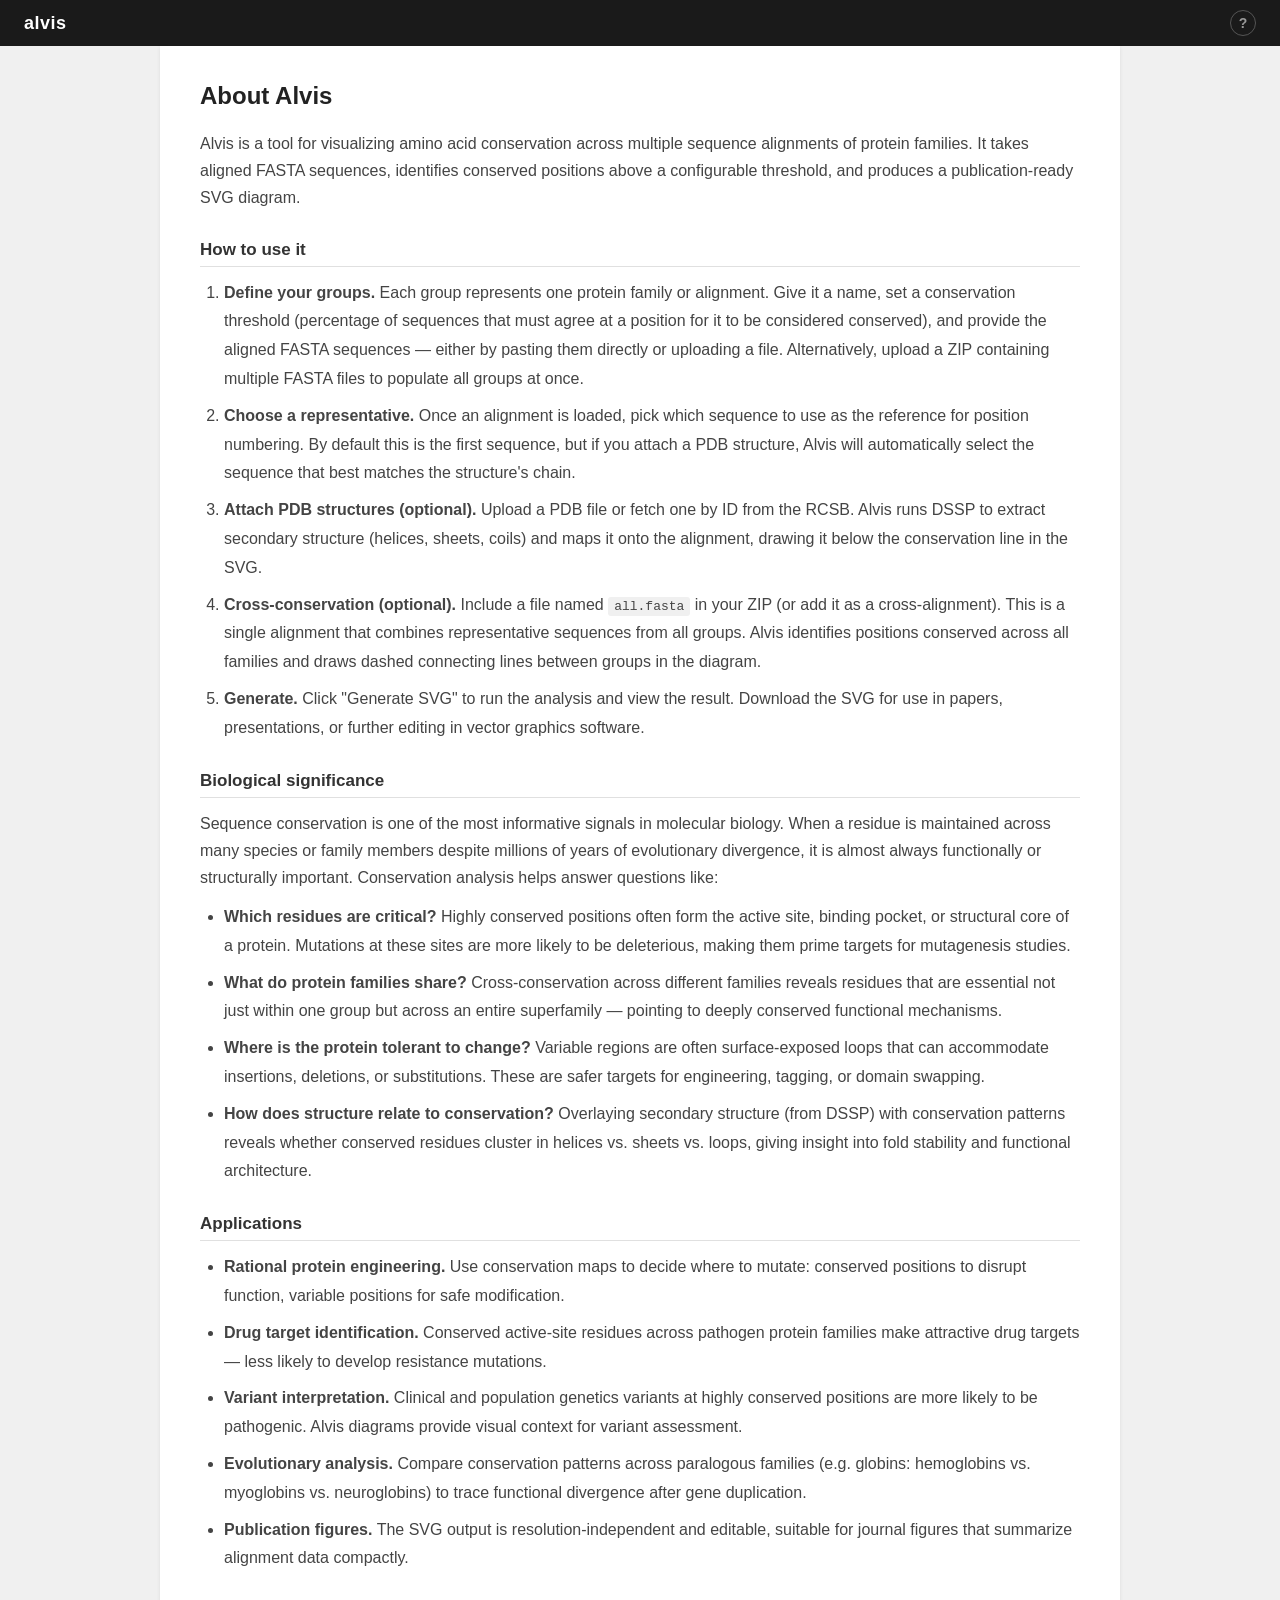
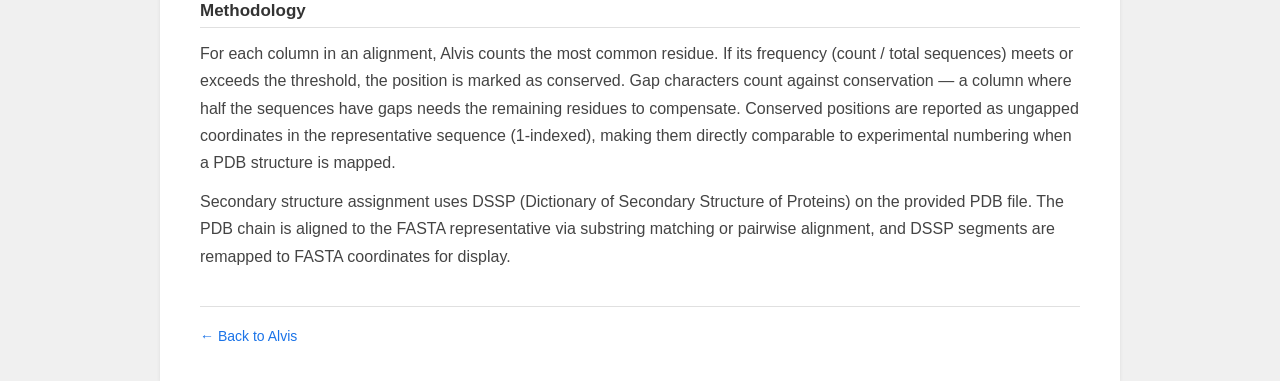
==== templates/about.html @ 82a7ae52 "ux changes" ====
<!DOCTYPE html>
<html lang="en">
<head>
    <meta charset="UTF-8">
    <meta name="viewport" content="width=device-width, initial-scale=1.0">
    <title>alvis &mdash; about</title>
    <link rel="stylesheet" href="/static/style.css">
</head>
<body>
    <nav class="topbar">
        <a href="/" class="topbar-title">alvis</a>
        <a href="/about" class="topbar-help">?</a>
    </nav>

    <div class="container about-page">

        <h1>About Alvis</h1>

        <p>
            Alvis is a tool for visualizing amino acid conservation across
            multiple sequence alignments of protein families. It takes aligned
            FASTA sequences, identifies conserved positions above a configurable
            threshold, and produces a publication-ready SVG diagram.
        </p>

        <h2>How to use it</h2>

        <ol>
            <li>
                <strong>Define your groups.</strong>
                Each group represents one protein family or alignment. Give it a
                name, set a conservation threshold (percentage of sequences that
                must agree at a position for it to be considered conserved), and
                provide the aligned FASTA sequences &mdash; either by pasting
                them directly or uploading a file. Alternatively, upload a ZIP
                containing multiple FASTA files to populate all groups at once.
            </li>
            <li>
                <strong>Choose a representative.</strong>
                Once an alignment is loaded, pick which sequence to use as the
                reference for position numbering. By default this is the first
                sequence, but if you attach a PDB structure, Alvis will
                automatically select the sequence that best matches the
                structure's chain.
            </li>
            <li>
                <strong>Attach PDB structures (optional).</strong>
                Upload a PDB file or fetch one by ID from the RCSB. Alvis runs
                DSSP to extract secondary structure (helices, sheets, coils) and
                maps it onto the alignment, drawing it below the conservation
                line in the SVG.
            </li>
            <li>
                <strong>Cross-conservation (optional).</strong>
                Include a file named <code>all.fasta</code> in your ZIP (or add
                it as a cross-alignment). This is a single alignment that
                combines representative sequences from all groups. Alvis
                identifies positions conserved across all families and draws
                dashed connecting lines between groups in the diagram.
            </li>
            <li>
                <strong>Generate.</strong>
                Click "Generate SVG" to run the analysis and view the result.
                Download the SVG for use in papers, presentations, or further
                editing in vector graphics software.
            </li>
        </ol>

        <h2>Biological significance</h2>

        <p>
            Sequence conservation is one of the most informative signals in
            molecular biology. When a residue is maintained across many species
            or family members despite millions of years of evolutionary
            divergence, it is almost always functionally or structurally
            important. Conservation analysis helps answer questions like:
        </p>

        <ul>
            <li>
                <strong>Which residues are critical?</strong>
                Highly conserved positions often form the active site, binding
                pocket, or structural core of a protein. Mutations at these
                sites are more likely to be deleterious, making them prime
                targets for mutagenesis studies.
            </li>
            <li>
                <strong>What do protein families share?</strong>
                Cross-conservation across different families reveals residues
                that are essential not just within one group but across an
                entire superfamily &mdash; pointing to deeply conserved
                functional mechanisms.
            </li>
            <li>
                <strong>Where is the protein tolerant to change?</strong>
                Variable regions are often surface-exposed loops that can
                accommodate insertions, deletions, or substitutions. These are
                safer targets for engineering, tagging, or domain swapping.
            </li>
            <li>
                <strong>How does structure relate to conservation?</strong>
                Overlaying secondary structure (from DSSP) with conservation
                patterns reveals whether conserved residues cluster in helices
                vs. sheets vs. loops, giving insight into fold stability and
                functional architecture.
            </li>
        </ul>

        <h2>Applications</h2>

        <ul>
            <li>
                <strong>Rational protein engineering.</strong>
                Use conservation maps to decide where to mutate: conserved
                positions to disrupt function, variable positions for safe
                modification.
            </li>
            <li>
                <strong>Drug target identification.</strong>
                Conserved active-site residues across pathogen protein families
                make attractive drug targets &mdash; less likely to develop
                resistance mutations.
            </li>
            <li>
                <strong>Variant interpretation.</strong>
                Clinical and population genetics variants at highly conserved
                positions are more likely to be pathogenic. Alvis diagrams
                provide visual context for variant assessment.
            </li>
            <li>
                <strong>Evolutionary analysis.</strong>
                Compare conservation patterns across paralogous families (e.g.
                globins: hemoglobins vs. myoglobins vs. neuroglobins) to trace
                functional divergence after gene duplication.
            </li>
            <li>
                <strong>Publication figures.</strong>
                The SVG output is resolution-independent and editable, suitable
                for journal figures that summarize alignment data compactly.
            </li>
        </ul>

        <h2>Methodology</h2>

        <p>
            For each column in an alignment, Alvis counts the most common
            residue. If its frequency (count / total sequences) meets or exceeds
            the threshold, the position is marked as conserved. Gap characters
            count against conservation &mdash; a column where half the sequences
            have gaps needs the remaining residues to compensate. Conserved
            positions are reported as ungapped coordinates in the representative
            sequence (1-indexed), making them directly comparable to
            experimental numbering when a PDB structure is mapped.
        </p>
        <p>
            Secondary structure assignment uses DSSP (Dictionary of Secondary
            Structure of Proteins) on the provided PDB file. The PDB chain is
            aligned to the FASTA representative via substring matching or
            pairwise alignment, and DSSP segments are remapped to FASTA
            coordinates for display.
        </p>

        <div class="about-back">
            <a href="/">&larr; Back to Alvis</a>
        </div>
    </div>
</body>
</html>
---- static/style.css ----
* {
    margin: 0;
    padding: 0;
    box-sizing: border-box;
}

body {
    font-family: -apple-system, BlinkMacSystemFont, 'Segoe UI', Arial, sans-serif;
    background: #f0f0f0;
    min-height: 100vh;
    display: flex;
    flex-direction: column;
}

/* Top bar */
.topbar {
    background: #1a1a1a;
    padding: 10px 24px;
    display: flex;
    align-items: center;
    justify-content: space-between;
}

.topbar-title {
    color: #fff;
    font-size: 18px;
    font-weight: 600;
    letter-spacing: 0.5px;
    text-decoration: none;
}

.topbar-title:hover {
    opacity: 0.8;
}

.topbar-help {
    color: #999;
    font-size: 14px;
    font-weight: 600;
    text-decoration: none;
    width: 26px;
    height: 26px;
    display: flex;
    align-items: center;
    justify-content: center;
    border: 1px solid #555;
    border-radius: 50%;
}

.topbar-help:hover {
    color: #fff;
    border-color: #fff;
}

.container {
    max-width: 960px;
    margin: 0 auto;
    background: white;
    border-radius: 0;
    padding: 36px 40px;
    box-shadow: 0 1px 4px rgba(0, 0, 0, 0.08);
    flex: 1;
    width: 100%;
}

/* Common */
h2 {
    color: #444;
    margin-bottom: 15px;
    font-size: 20px;
}

.section {
    margin-bottom: 24px;
}

/* Buttons */
button {
    background: #1a1a1a;
    color: white;
    border: none;
    padding: 10px 24px;
    border-radius: 5px;
    font-size: 15px;
    cursor: pointer;
    margin-right: 10px;
    transition: background 0.2s;
}

button:hover {
    background: #333;
}

button:active {
    transform: translateY(1px);
}

button:disabled {
    background: #999;
    cursor: not-allowed;
}

button:disabled:hover {
    background: #999;
}

button:disabled:active {
    transform: none;
}

.secondary-btn {
    background: #6c757d;
}

.secondary-btn:hover {
    background: #555;
}

/* Link-style actions */
.link-action {
    color: #1a73e8;
    text-decoration: none;
    font-size: 14px;
    cursor: pointer;
}

.link-action:hover {
    text-decoration: underline;
}

.link-action.small {
    font-size: 12px;
}

/* Inputs */
input[type="number"] {
    padding: 6px 8px;
    border: 1px solid #ddd;
    border-radius: 4px;
    width: 60px;
    text-align: center;
    font-size: 14px;
}

input[type="number"]:focus {
    outline: none;
    border-color: #333;
}

select {
    padding: 6px 10px;
    border: 1px solid #ddd;
    border-radius: 5px;
    font-size: 13px;
    background: white;
    cursor: pointer;
}

select:focus {
    outline: none;
    border-color: #333;
}

/* Groups header */
.groups-header {
    display: flex;
    align-items: center;
    justify-content: space-between;
    margin-bottom: 20px;
}

.groups-header-left {
    display: flex;
    align-items: center;
    gap: 8px;
}

.groups-heading {
    font-size: 16px;
    font-weight: 600;
    color: #333;
}

.groups-or {
    color: #999;
    font-size: 14px;
}

.add-group-btn {
    background: none;
    color: #1a73e8;
    border: 1px solid #1a73e8;
    padding: 6px 16px;
    font-size: 13px;
    border-radius: 4px;
    margin-right: 0;
}

.add-group-btn:hover {
    background: #e8f0fe;
    color: #1a73e8;
}

/* Upload status */
#upload-status {
    margin-bottom: 16px;
    padding: 8px 10px;
    border-radius: 4px;
    font-size: 14px;
    font-weight: 500;
}

#upload-status:empty {
    display: none;
}

/* Status badges */
.status-info {
    background: #e8f0fe;
    color: #1a5276;
}

.status-success {
    background: #e8f5e9;
    color: #2e7d32;
}

.status-error {
    background: #fce4e4;
    color: #c0392b;
}

/* ---- Group cards ---- */
.group-card {
    border: 1px solid #e0e0e0;
    border-radius: 6px;
    margin-bottom: 12px;
    background: #fafafa;
    overflow: hidden;
}

.group-card.has-data {
    border-color: #c8e6c9;
}

.card-header {
    display: flex;
    align-items: center;
    gap: 12px;
    padding: 10px 16px;
    background: #f4f4f4;
    border-bottom: 1px solid #e0e0e0;
}

.has-data .card-header {
    background: #f1f8f2;
    border-bottom-color: #c8e6c9;
}

.card-name-input {
    font-weight: 600;
    font-size: 14px;
    color: #222;
    border: 1px solid transparent;
    background: transparent;
    padding: 4px 8px;
    border-radius: 4px;
    min-width: 100px;
    max-width: 200px;
}

.card-name-input:hover {
    border-color: #ddd;
}

.card-name-input:focus {
    outline: none;
    border-color: #999;
    background: white;
}

.card-name-display {
    font-weight: 600;
    font-size: 14px;
    color: #222;
    padding: 4px 8px;
}

.card-meta {
    color: #888;
    font-size: 12px;
    flex: 1;
}

.card-header-right {
    display: flex;
    align-items: center;
    gap: 8px;
    flex-shrink: 0;
}

.threshold-inline {
    display: flex;
    align-items: center;
    gap: 4px;
}

.threshold-inline label {
    font-size: 12px;
    color: #888;
    font-weight: 500;
}

.threshold-inline .unit {
    color: #888;
    font-size: 13px;
}

.card-badge {
    font-size: 11px;
    font-weight: 500;
    color: #1a5276;
    background: #e8f0fe;
    padding: 2px 8px;
    border-radius: 3px;
    flex: 1;
}

.card-remove {
    background: none;
    color: #999;
    font-size: 20px;
    padding: 0 6px;
    margin: 0;
    line-height: 1;
    border-radius: 3px;
}

.card-remove:hover {
    background: #eee;
    color: #d44;
}

.card-body {
    padding: 12px 16px;
}

.card-row {
    display: flex;
    align-items: center;
    gap: 12px;
    margin-bottom: 10px;
}

.card-row:last-child {
    margin-bottom: 0;
}

.card-row > label {
    font-size: 13px;
    font-weight: 500;
    color: #555;
    width: 120px;
    flex-shrink: 0;
}

.card-row .unit {
    color: #666;
    font-size: 14px;
}

.card-row .rep-select {
    flex: 1;
    min-width: 0;
}

/* FASTA input area within card */
.card-fasta-input {
    display: flex;
    flex-direction: column;
    gap: 8px;
}

.fasta-input-label {
    font-size: 13px;
    font-weight: 500;
    color: #555;
}

.fasta-textarea {
    width: 100%;
    font-family: 'Menlo', 'Consolas', 'Courier New', monospace;
    font-size: 12px;
    padding: 10px;
    border: 1px solid #ddd;
    border-radius: 4px;
    resize: vertical;
    background: white;
}

.fasta-textarea:focus {
    outline: none;
    border-color: #999;
}

.fasta-input-actions {
    display: flex;
    align-items: center;
    gap: 10px;
}

.fasta-or {
    color: #999;
    font-size: 13px;
    font-style: italic;
    flex-shrink: 0;
}

.fasta-file-input {
    padding: 5px 8px;
    font-size: 13px;
    border: 1px solid #ddd;
    border-radius: 4px;
    cursor: pointer;
}
.load-fasta-btn {
    padding: 6px 16px;
    font-size: 13px;
}

/* Disabled PDB controls */
.pdb-controls.disabled {
    opacity: 0.4;
    pointer-events: none;
}

/* Card loading overlay */
.card-fasta-input {
    position: relative;
}

.card-loading-overlay {
    position: absolute;
    inset: 0;
    background: rgba(250, 250, 250, 0.85);
    display: flex;
    align-items: center;
    justify-content: center;
    gap: 8px;
    color: #888;
    font-size: 13px;
    border-radius: 4px;
}

/* PDB controls within a card */
.pdb-controls {
    display: flex;
    align-items: center;
    gap: 8px;
    flex-wrap: wrap;
    flex: 1;
}

.pdb-controls input[type="file"] {
    padding: 5px 8px;
    font-size: 13px;
    border: 1px solid #ddd;
    border-radius: 4px;
    cursor: pointer;
    max-width: 180px;
}

.pdb-or-divider {
    color: #999;
    font-size: 13px;
    font-style: italic;
    flex-shrink: 0;
}

.pdb-id-input {
    width: 70px;
    padding: 6px 8px;
    border: 1px solid #ddd;
    border-radius: 4px;
    font-size: 13px;
    text-transform: uppercase;
    font-family: monospace;
    text-align: center;
    flex-shrink: 0;
}

.pdb-id-input:focus {
    outline: none;
    border-color: #333;
}

.pdb-id-input::placeholder {
    text-transform: none;
    font-family: -apple-system, BlinkMacSystemFont, 'Segoe UI', Arial, sans-serif;
    font-style: italic;
    color: #aaa;
}

.pdb-fetch-btn {
    padding: 6px 12px;
    font-size: 13px;
    flex-shrink: 0;
}

.chain-select {
    flex-shrink: 0;
}

.pdb-item-status {
    font-size: 12px;
    font-weight: 500;
    padding: 2px 8px;
    border-radius: 3px;
    flex-shrink: 0;
}

/* Cross-alignment card */
.cross-card {
    border-color: #b8d4f0;
    background: #f5f9fe;
}

.cross-card .card-header {
    background: #eaf2fb;
    border-bottom-color: #b8d4f0;
}

/* Action section */
#action-section {
    margin: 20px 0;
    display: flex;
    gap: 10px;
}

/* Spinner */
.spinner {
    border: 3px solid #eee;
    border-top: 3px solid #1a1a1a;
    border-radius: 50%;
    width: 40px;
    height: 40px;
    animation: spin 0.8s linear infinite;
    margin: 20px auto;
}

.small-spinner {
    width: 18px;
    height: 18px;
    border-width: 2px;
    margin: 0;
}

@keyframes spin {
    0% { transform: rotate(0deg); }
    100% { transform: rotate(360deg); }
}

/* Result */
#svg-container {
    margin: 20px 0;
    padding: 20px;
    background: #fafafa;
    border-radius: 5px;
    overflow-x: auto;
    border: 1px solid #e0e0e0;
    min-width: 100%;
}

#svg-container svg {
    height: auto;
    display: block;
    margin: 0 auto;
}

.button-group {
    margin-top: 20px;
    display: flex;
    gap: 10px;
    justify-content: center;
}

/* Analysis details table */
#analysis-details {
    margin: 16px 0 0;
}

.analysis-table {
    width: 100%;
    border-collapse: collapse;
    margin-top: 8px;
    font-size: 13px;
}

.analysis-table th,
.analysis-table td {
    text-align: left;
    padding: 6px 10px;
    border-bottom: 1px solid #e8e8e8;
}

.analysis-table th {
    color: #666;
    font-weight: 500;
}

.analysis-table td {
    color: #444;
}

/* About page */
.about-page h1 {
    font-size: 24px;
    color: #222;
    margin-bottom: 20px;
}

.about-page h2 {
    font-size: 17px;
    color: #333;
    margin: 28px 0 12px;
    border-bottom: 1px solid #e0e0e0;
    padding-bottom: 6px;
}

.about-page p {
    color: #444;
    line-height: 1.7;
    margin-bottom: 12px;
}

.about-page ol,
.about-page ul {
    color: #444;
    line-height: 1.8;
    margin: 0 0 16px 24px;
}

.about-page li {
    margin-bottom: 8px;
}

.about-page code {
    background: #f0f0f0;
    padding: 2px 6px;
    border-radius: 3px;
    font-size: 13px;
}

.about-back {
    margin-top: 36px;
    padding-top: 20px;
    border-top: 1px solid #e0e0e0;
}

.about-back a {
    color: #1a73e8;
    text-decoration: none;
    font-size: 14px;
}

.about-back a:hover {
    text-decoration: underline;
}
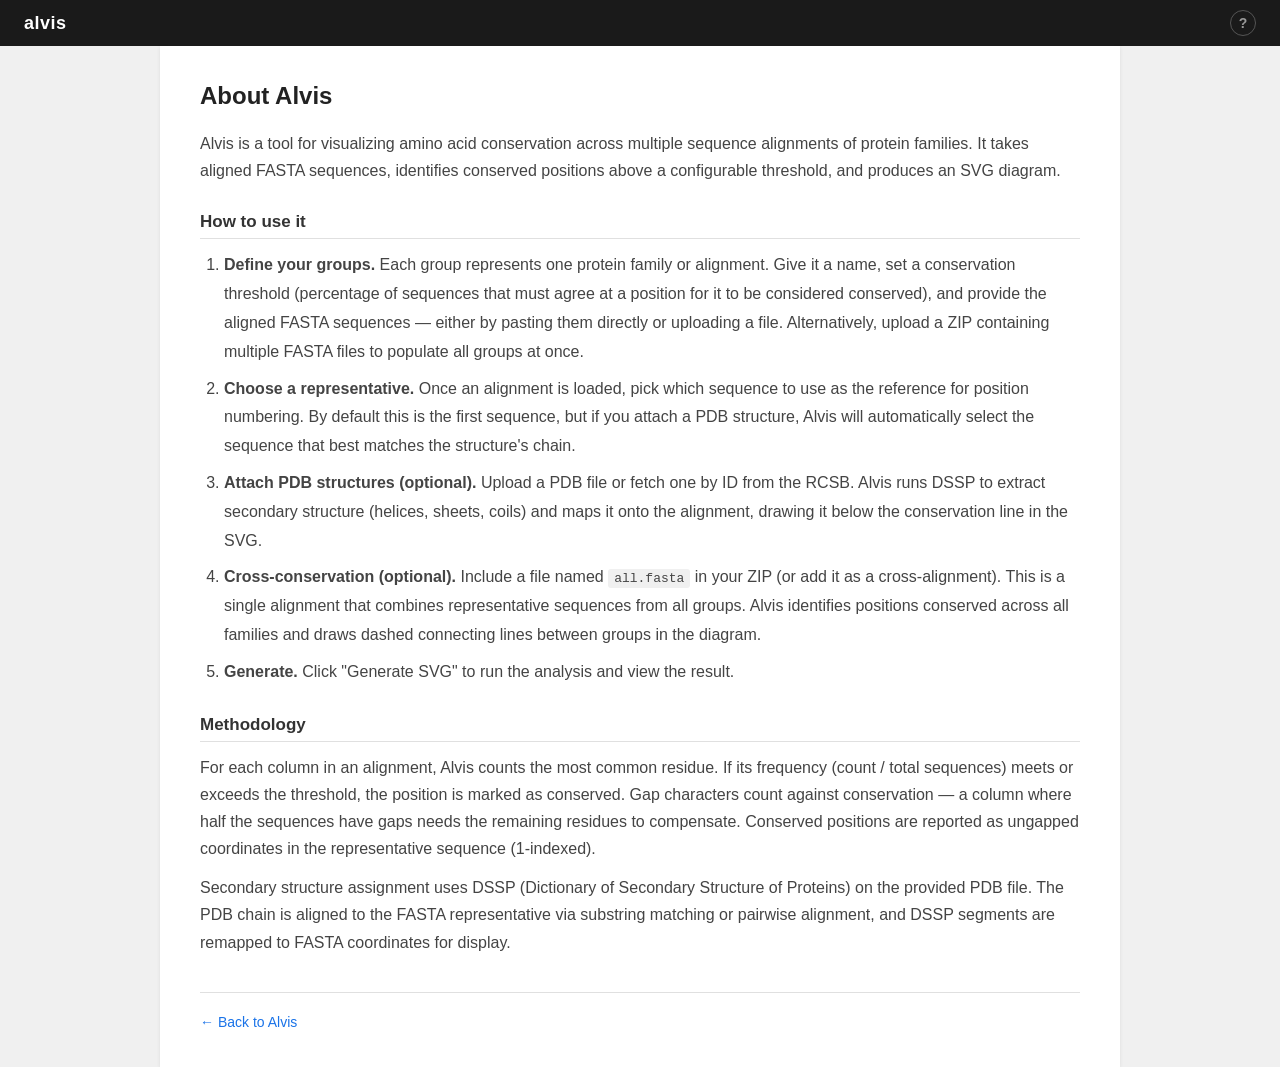
==== commit 1fff8ea6: "changes to about page" ====
--- a/templates/about.html
+++ b/templates/about.html
@@ -20,7 +20,7 @@
             Alvis is a tool for visualizing amino acid conservation across
             multiple sequence alignments of protein families. It takes aligned
             FASTA sequences, identifies conserved positions above a configurable
-            threshold, and produces a publication-ready SVG diagram.
+            threshold, and produces an SVG diagram.
         </p>
 
         <h2>How to use it</h2>
@@ -61,84 +61,8 @@
             <li>
                 <strong>Generate.</strong>
                 Click "Generate SVG" to run the analysis and view the result.
-                Download the SVG for use in papers, presentations, or further
-                editing in vector graphics software.
             </li>
         </ol>
-
-        <h2>Biological significance</h2>
-
-        <p>
-            Sequence conservation is one of the most informative signals in
-            molecular biology. When a residue is maintained across many species
-            or family members despite millions of years of evolutionary
-            divergence, it is almost always functionally or structurally
-            important. Conservation analysis helps answer questions like:
-        </p>
-
-        <ul>
-            <li>
-                <strong>Which residues are critical?</strong>
-                Highly conserved positions often form the active site, binding
-                pocket, or structural core of a protein. Mutations at these
-                sites are more likely to be deleterious, making them prime
-                targets for mutagenesis studies.
-            </li>
-            <li>
-                <strong>What do protein families share?</strong>
-                Cross-conservation across different families reveals residues
-                that are essential not just within one group but across an
-                entire superfamily &mdash; pointing to deeply conserved
-                functional mechanisms.
-            </li>
-            <li>
-                <strong>Where is the protein tolerant to change?</strong>
-                Variable regions are often surface-exposed loops that can
-                accommodate insertions, deletions, or substitutions. These are
-                safer targets for engineering, tagging, or domain swapping.
-            </li>
-            <li>
-                <strong>How does structure relate to conservation?</strong>
-                Overlaying secondary structure (from DSSP) with conservation
-                patterns reveals whether conserved residues cluster in helices
-                vs. sheets vs. loops, giving insight into fold stability and
-                functional architecture.
-            </li>
-        </ul>
-
-        <h2>Applications</h2>
-
-        <ul>
-            <li>
-                <strong>Rational protein engineering.</strong>
-                Use conservation maps to decide where to mutate: conserved
-                positions to disrupt function, variable positions for safe
-                modification.
-            </li>
-            <li>
-                <strong>Drug target identification.</strong>
-                Conserved active-site residues across pathogen protein families
-                make attractive drug targets &mdash; less likely to develop
-                resistance mutations.
-            </li>
-            <li>
-                <strong>Variant interpretation.</strong>
-                Clinical and population genetics variants at highly conserved
-                positions are more likely to be pathogenic. Alvis diagrams
-                provide visual context for variant assessment.
-            </li>
-            <li>
-                <strong>Evolutionary analysis.</strong>
-                Compare conservation patterns across paralogous families (e.g.
-                globins: hemoglobins vs. myoglobins vs. neuroglobins) to trace
-                functional divergence after gene duplication.
-            </li>
-            <li>
-                <strong>Publication figures.</strong>
-                The SVG output is resolution-independent and editable, suitable
-                for journal figures that summarize alignment data compactly.
-            </li>
-        </ul>
 
         <h2>Methodology</h2>
 
@@ -149,8 +73,7 @@
             count against conservation &mdash; a column where half the sequences
             have gaps needs the remaining residues to compensate. Conserved
             positions are reported as ungapped coordinates in the representative
-            sequence (1-indexed), making them directly comparable to
-            experimental numbering when a PDB structure is mapped.
+            sequence (1-indexed).
         </p>
         <p>
             Secondary structure assignment uses DSSP (Dictionary of Secondary
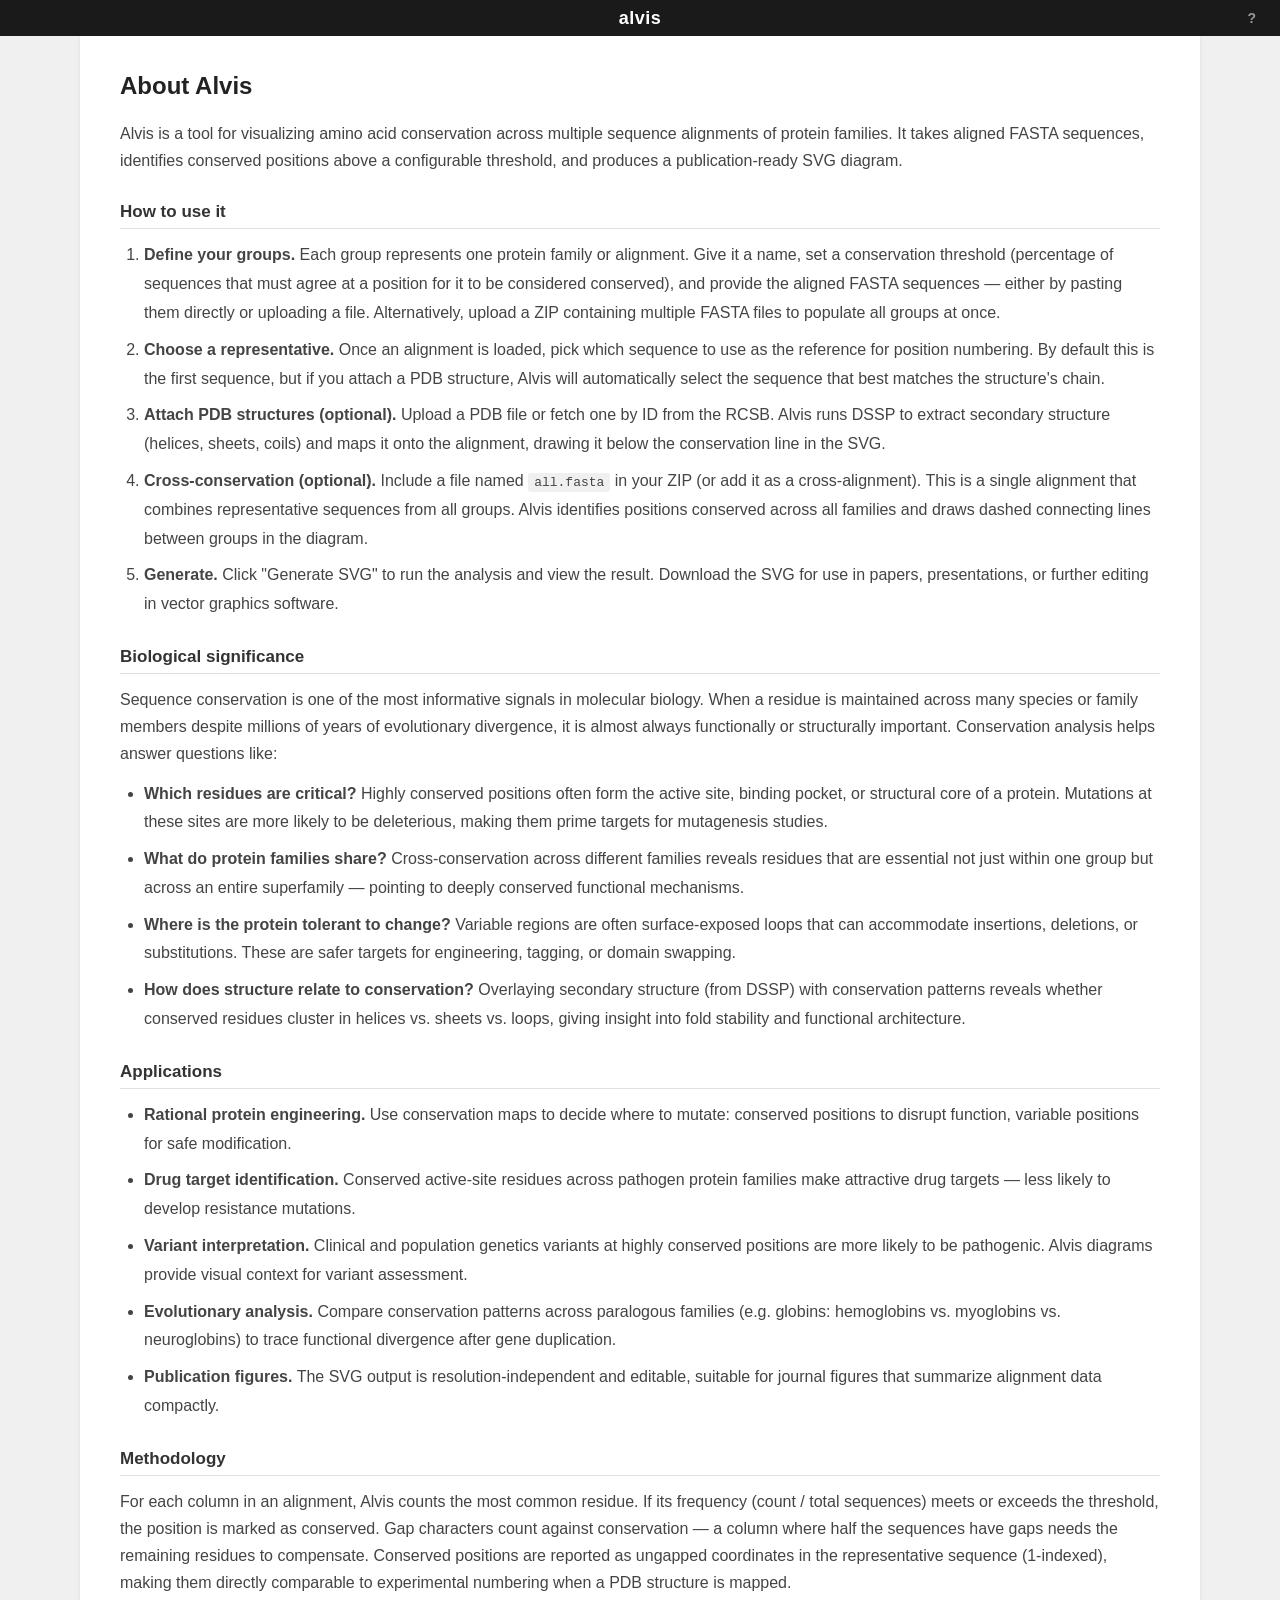
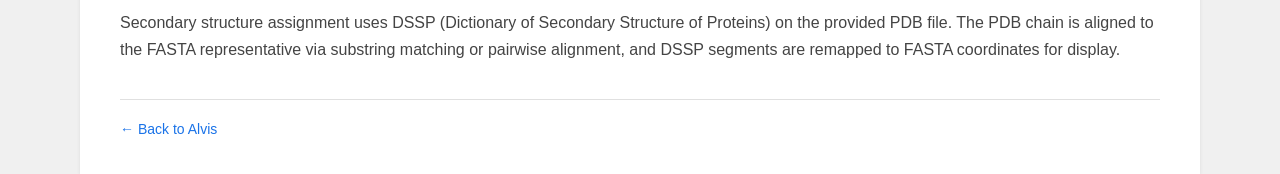
==== commit d38649a7: "updates" ====
--- a/templates/about.html
+++ b/templates/about.html
@@ -4,6 +4,7 @@
     <meta charset="UTF-8">
     <meta name="viewport" content="width=device-width, initial-scale=1.0">
     <title>alvis &mdash; about</title>
+    <link rel="icon" type="image/svg+xml" href="/static/favicon.svg">
     <link rel="stylesheet" href="/static/style.css">
 </head>
 <body>
@@ -20,7 +21,7 @@
             Alvis is a tool for visualizing amino acid conservation across
             multiple sequence alignments of protein families. It takes aligned
             FASTA sequences, identifies conserved positions above a configurable
-            threshold, and produces an SVG diagram.
+            threshold, and produces a publication-ready SVG diagram.
         </p>
 
         <h2>How to use it</h2>
@@ -61,8 +62,84 @@
             <li>
                 <strong>Generate.</strong>
                 Click "Generate SVG" to run the analysis and view the result.
+                Download the SVG for use in papers, presentations, or further
+                editing in vector graphics software.
             </li>
         </ol>
+
+        <h2>Biological significance</h2>
+
+        <p>
+            Sequence conservation is one of the most informative signals in
+            molecular biology. When a residue is maintained across many species
+            or family members despite millions of years of evolutionary
+            divergence, it is almost always functionally or structurally
+            important. Conservation analysis helps answer questions like:
+        </p>
+
+        <ul>
+            <li>
+                <strong>Which residues are critical?</strong>
+                Highly conserved positions often form the active site, binding
+                pocket, or structural core of a protein. Mutations at these
+                sites are more likely to be deleterious, making them prime
+                targets for mutagenesis studies.
+            </li>
+            <li>
+                <strong>What do protein families share?</strong>
+                Cross-conservation across different families reveals residues
+                that are essential not just within one group but across an
+                entire superfamily &mdash; pointing to deeply conserved
+                functional mechanisms.
+            </li>
+            <li>
+                <strong>Where is the protein tolerant to change?</strong>
+                Variable regions are often surface-exposed loops that can
+                accommodate insertions, deletions, or substitutions. These are
+                safer targets for engineering, tagging, or domain swapping.
+            </li>
+            <li>
+                <strong>How does structure relate to conservation?</strong>
+                Overlaying secondary structure (from DSSP) with conservation
+                patterns reveals whether conserved residues cluster in helices
+                vs. sheets vs. loops, giving insight into fold stability and
+                functional architecture.
+            </li>
+        </ul>
+
+        <h2>Applications</h2>
+
+        <ul>
+            <li>
+                <strong>Rational protein engineering.</strong>
+                Use conservation maps to decide where to mutate: conserved
+                positions to disrupt function, variable positions for safe
+                modification.
+            </li>
+            <li>
+                <strong>Drug target identification.</strong>
+                Conserved active-site residues across pathogen protein families
+                make attractive drug targets &mdash; less likely to develop
+                resistance mutations.
+            </li>
+            <li>
+                <strong>Variant interpretation.</strong>
+                Clinical and population genetics variants at highly conserved
+                positions are more likely to be pathogenic. Alvis diagrams
+                provide visual context for variant assessment.
+            </li>
+            <li>
+                <strong>Evolutionary analysis.</strong>
+                Compare conservation patterns across paralogous families (e.g.
+                globins: hemoglobins vs. myoglobins vs. neuroglobins) to trace
+                functional divergence after gene duplication.
+            </li>
+            <li>
+                <strong>Publication figures.</strong>
+                The SVG output is resolution-independent and editable, suitable
+                for journal figures that summarize alignment data compactly.
+            </li>
+        </ul>
 
         <h2>Methodology</h2>
 
@@ -73,7 +150,8 @@
             count against conservation &mdash; a column where half the sequences
             have gaps needs the remaining residues to compensate. Conserved
             positions are reported as ungapped coordinates in the representative
-            sequence (1-indexed).
+            sequence (1-indexed), making them directly comparable to
+            experimental numbering when a PDB structure is mapped.
         </p>
         <p>
             Secondary structure assignment uses DSSP (Dictionary of Secondary
--- a/static/style.css
+++ b/static/style.css
@@ -18,7 +18,13 @@
     padding: 10px 24px;
     display: flex;
     align-items: center;
-    justify-content: space-between;
+    position: relative;
+}
+
+.topbar-title {
+    position: absolute;
+    left: 50%;
+    transform: translateX(-50%);
 }
 
 .topbar-title {
@@ -38,22 +44,18 @@
     font-size: 14px;
     font-weight: 600;
     text-decoration: none;
-    width: 26px;
-    height: 26px;
     display: flex;
     align-items: center;
     justify-content: center;
-    border: 1px solid #555;
-    border-radius: 50%;
+    margin-left: auto;
 }
 
 .topbar-help:hover {
     color: #fff;
-    border-color: #fff;
 }
 
 .container {
-    max-width: 960px;
+    max-width: 1120px;
     margin: 0 auto;
     background: white;
     border-radius: 0;
@@ -201,6 +203,13 @@
     color: #1a73e8;
 }
 
+/* Add group row (below cards) */
+.add-group-row {
+    display: flex;
+    justify-content: flex-end;
+    margin-bottom: 8px;
+}
+
 /* Upload status */
 #upload-status {
     margin-bottom: 16px;
@@ -223,6 +232,11 @@
 .status-success {
     background: #e8f5e9;
     color: #2e7d32;
+}
+
+.status-warning {
+    background: #fff3e0;
+    color: #e65100;
 }
 
 .status-error {
@@ -343,12 +357,26 @@
 
 .card-body {
     padding: 12px 16px;
+    display: flex;
+    gap: 16px;
+}
+
+.card-col {
+    flex: 1;
+    min-width: 0;
+}
+
+.card-col-right {
+    display: flex;
+    flex-direction: column;
+    justify-content: center;
 }
 
 .card-row {
     display: flex;
-    align-items: center;
-    gap: 12px;
+    align-items: flex-start;
+    flex-direction: column;
+    gap: 6px;
     margin-bottom: 10px;
 }
 
@@ -360,8 +388,6 @@
     font-size: 13px;
     font-weight: 500;
     color: #555;
-    width: 120px;
-    flex-shrink: 0;
 }
 
 .card-row .unit {
@@ -370,7 +396,7 @@
 }
 
 .card-row .rep-select {
-    flex: 1;
+    width: 100%;
     min-width: 0;
 }
 
@@ -379,6 +405,7 @@
     display: flex;
     flex-direction: column;
     gap: 8px;
+    height: 100%;
 }
 
 .fasta-input-label {
@@ -389,6 +416,7 @@
 
 .fasta-textarea {
     width: 100%;
+    flex: 1;
     font-family: 'Menlo', 'Consolas', 'Courier New', monospace;
     font-size: 12px;
     padding: 10px;
@@ -458,7 +486,6 @@
     align-items: center;
     gap: 8px;
     flex-wrap: wrap;
-    flex: 1;
 }
 
 .pdb-controls input[type="file"] {
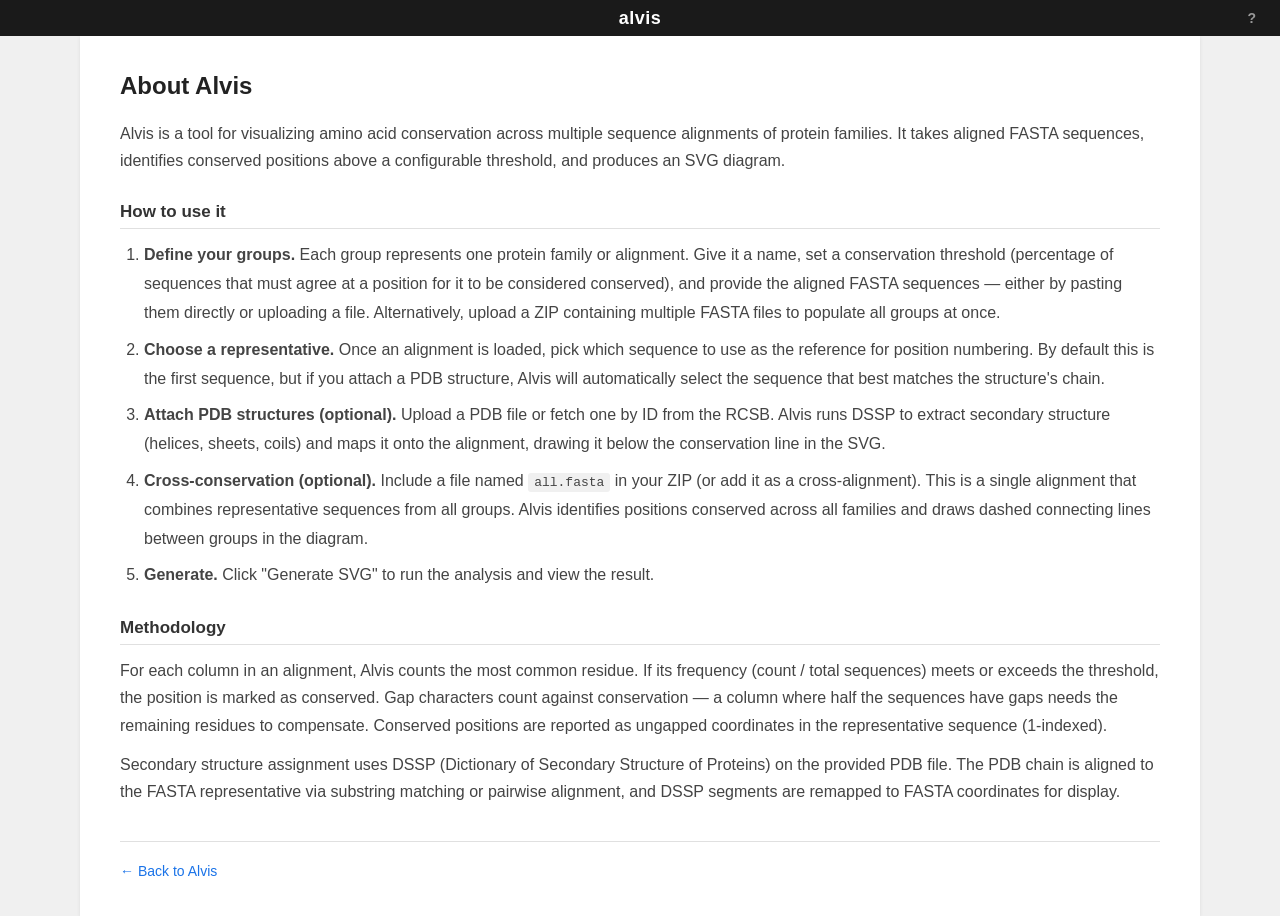
==== commit a204a8e9: "Merge branch 'main' of https://github.com/idameitil/alvis" ====
--- a/templates/about.html
+++ b/templates/about.html
@@ -21,7 +21,7 @@
             Alvis is a tool for visualizing amino acid conservation across
             multiple sequence alignments of protein families. It takes aligned
             FASTA sequences, identifies conserved positions above a configurable
-            threshold, and produces a publication-ready SVG diagram.
+            threshold, and produces an SVG diagram.
         </p>
 
         <h2>How to use it</h2>
@@ -62,84 +62,8 @@
             <li>
                 <strong>Generate.</strong>
                 Click "Generate SVG" to run the analysis and view the result.
-                Download the SVG for use in papers, presentations, or further
-                editing in vector graphics software.
             </li>
         </ol>
-
-        <h2>Biological significance</h2>
-
-        <p>
-            Sequence conservation is one of the most informative signals in
-            molecular biology. When a residue is maintained across many species
-            or family members despite millions of years of evolutionary
-            divergence, it is almost always functionally or structurally
-            important. Conservation analysis helps answer questions like:
-        </p>
-
-        <ul>
-            <li>
-                <strong>Which residues are critical?</strong>
-                Highly conserved positions often form the active site, binding
-                pocket, or structural core of a protein. Mutations at these
-                sites are more likely to be deleterious, making them prime
-                targets for mutagenesis studies.
-            </li>
-            <li>
-                <strong>What do protein families share?</strong>
-                Cross-conservation across different families reveals residues
-                that are essential not just within one group but across an
-                entire superfamily &mdash; pointing to deeply conserved
-                functional mechanisms.
-            </li>
-            <li>
-                <strong>Where is the protein tolerant to change?</strong>
-                Variable regions are often surface-exposed loops that can
-                accommodate insertions, deletions, or substitutions. These are
-                safer targets for engineering, tagging, or domain swapping.
-            </li>
-            <li>
-                <strong>How does structure relate to conservation?</strong>
-                Overlaying secondary structure (from DSSP) with conservation
-                patterns reveals whether conserved residues cluster in helices
-                vs. sheets vs. loops, giving insight into fold stability and
-                functional architecture.
-            </li>
-        </ul>
-
-        <h2>Applications</h2>
-
-        <ul>
-            <li>
-                <strong>Rational protein engineering.</strong>
-                Use conservation maps to decide where to mutate: conserved
-                positions to disrupt function, variable positions for safe
-                modification.
-            </li>
-            <li>
-                <strong>Drug target identification.</strong>
-                Conserved active-site residues across pathogen protein families
-                make attractive drug targets &mdash; less likely to develop
-                resistance mutations.
-            </li>
-            <li>
-                <strong>Variant interpretation.</strong>
-                Clinical and population genetics variants at highly conserved
-                positions are more likely to be pathogenic. Alvis diagrams
-                provide visual context for variant assessment.
-            </li>
-            <li>
-                <strong>Evolutionary analysis.</strong>
-                Compare conservation patterns across paralogous families (e.g.
-                globins: hemoglobins vs. myoglobins vs. neuroglobins) to trace
-                functional divergence after gene duplication.
-            </li>
-            <li>
-                <strong>Publication figures.</strong>
-                The SVG output is resolution-independent and editable, suitable
-                for journal figures that summarize alignment data compactly.
-            </li>
-        </ul>
 
         <h2>Methodology</h2>
 
@@ -150,8 +74,7 @@
             count against conservation &mdash; a column where half the sequences
             have gaps needs the remaining residues to compensate. Conserved
             positions are reported as ungapped coordinates in the representative
-            sequence (1-indexed), making them directly comparable to
-            experimental numbering when a PDB structure is mapped.
+            sequence (1-indexed).
         </p>
         <p>
             Secondary structure assignment uses DSSP (Dictionary of Secondary
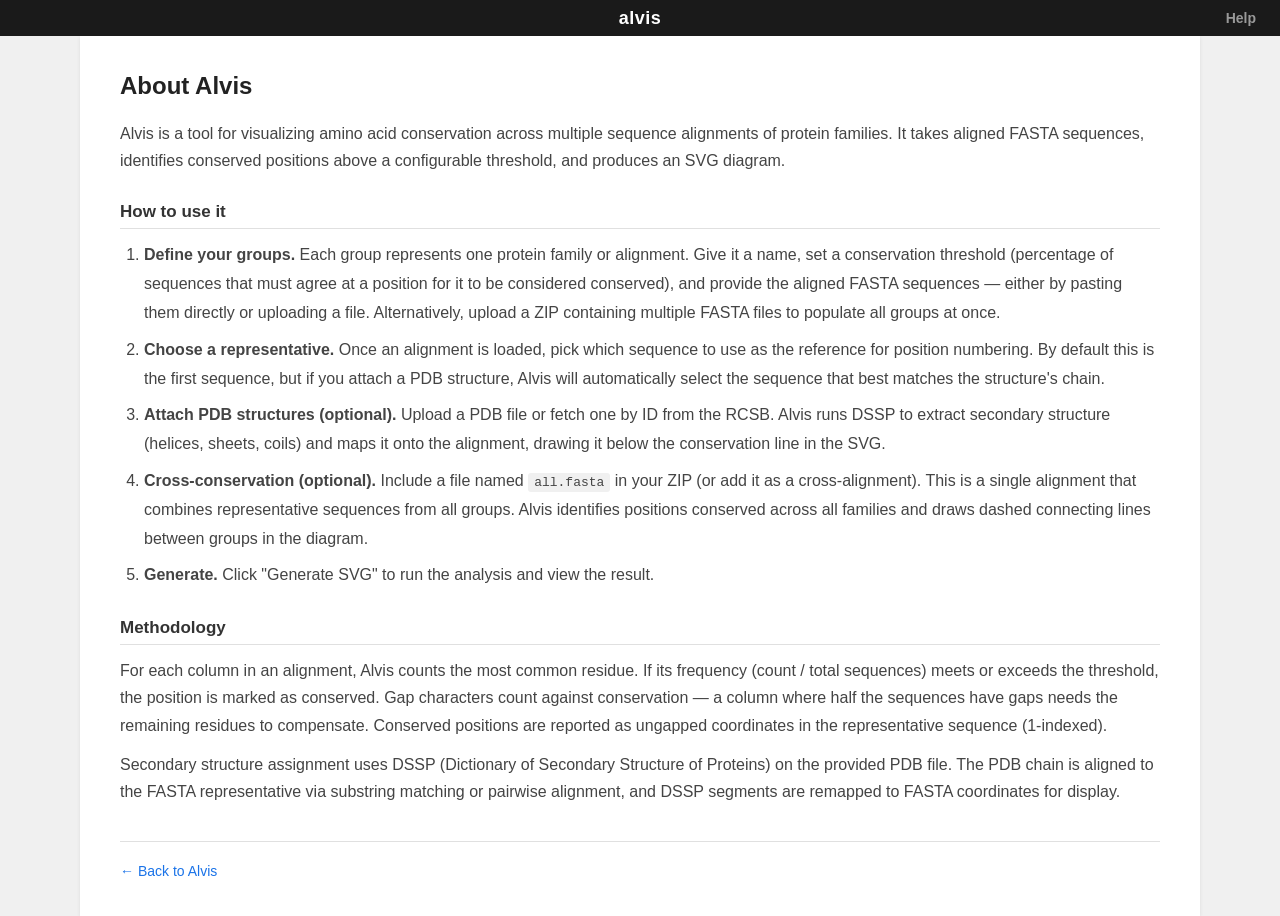
==== commit 201aea52: "warning when not 100% identity" ====
--- a/templates/about.html
+++ b/templates/about.html
@@ -10,7 +10,7 @@
 <body>
     <nav class="topbar">
         <a href="/" class="topbar-title">alvis</a>
-        <a href="/about" class="topbar-help">?</a>
+        <a href="/about" class="topbar-help">Help</a>
     </nav>
 
     <div class="container about-page">
--- a/static/style.css
+++ b/static/style.css
@@ -207,7 +207,24 @@
 .add-group-row {
     display: flex;
     justify-content: flex-end;
+    gap: 8px;
     margin-bottom: 8px;
+}
+
+.add-cross-btn {
+    color: #1a5276;
+    border-color: #1a5276;
+}
+
+.add-cross-btn:hover {
+    background: #eaf2fb;
+    color: #1a5276;
+}
+
+.add-cross-btn:disabled {
+    opacity: 0.4;
+    pointer-events: none;
+    background: none;
 }
 
 /* Upload status */
@@ -237,11 +254,28 @@
 .status-warning {
     background: #fff3e0;
     color: #e65100;
+    cursor: help;
 }
 
 .status-error {
     background: #fce4e4;
     color: #c0392b;
+}
+
+.pdb-help-icon {
+    display: inline-flex;
+    align-items: center;
+    justify-content: center;
+    width: 16px;
+    height: 16px;
+    border-radius: 50%;
+    border: 1.5px solid #c0392b;
+    font-size: 11px;
+    font-weight: 700;
+    line-height: 1;
+    cursor: help;
+    vertical-align: middle;
+    margin-left: 4px;
 }
 
 /* ---- Group cards ---- */
@@ -555,6 +589,15 @@
 .cross-card .card-header {
     background: #eaf2fb;
     border-bottom-color: #b8d4f0;
+}
+
+.cross-card.has-data {
+    border-color: #8bbde0;
+}
+
+.cross-card.has-data .card-header {
+    background: #dde9f5;
+    border-bottom-color: #8bbde0;
 }
 
 /* Action section */
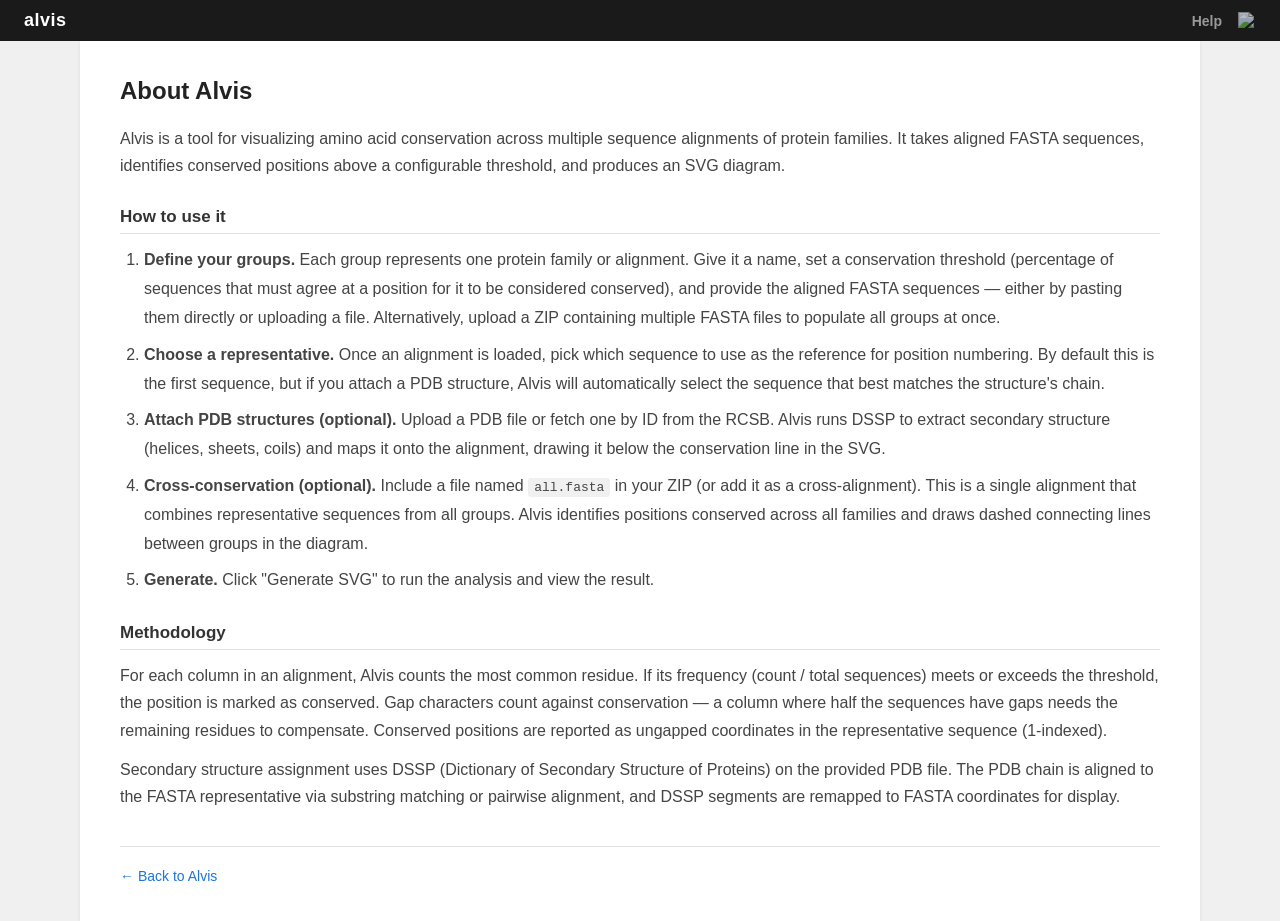
==== commit 5616dc90: "front page and final prep" ====
--- a/templates/about.html
+++ b/templates/about.html
@@ -11,6 +11,9 @@
     <nav class="topbar">
         <a href="/" class="topbar-title">alvis</a>
         <a href="/about" class="topbar-help">Help</a>
+        <a href="https://github.com/idameitil/alvis" class="topbar-github" target="_blank" rel="noopener">
+            <img src="https://cdn.simpleicons.org/github/ffffff" alt="GitHub" width="18" height="18">
+        </a>
     </nav>
 
     <div class="container about-page">
--- a/static/style.css
+++ b/static/style.css
@@ -18,13 +18,6 @@
     padding: 10px 24px;
     display: flex;
     align-items: center;
-    position: relative;
-}
-
-.topbar-title {
-    position: absolute;
-    left: 50%;
-    transform: translateX(-50%);
 }
 
 .topbar-title {
@@ -52,6 +45,17 @@
 
 .topbar-help:hover {
     color: #fff;
+}
+
+.topbar-github {
+    display: flex;
+    align-items: center;
+    margin-left: 16px;
+    opacity: 0.7;
+}
+
+.topbar-github:hover {
+    opacity: 1;
 }
 
 .container {
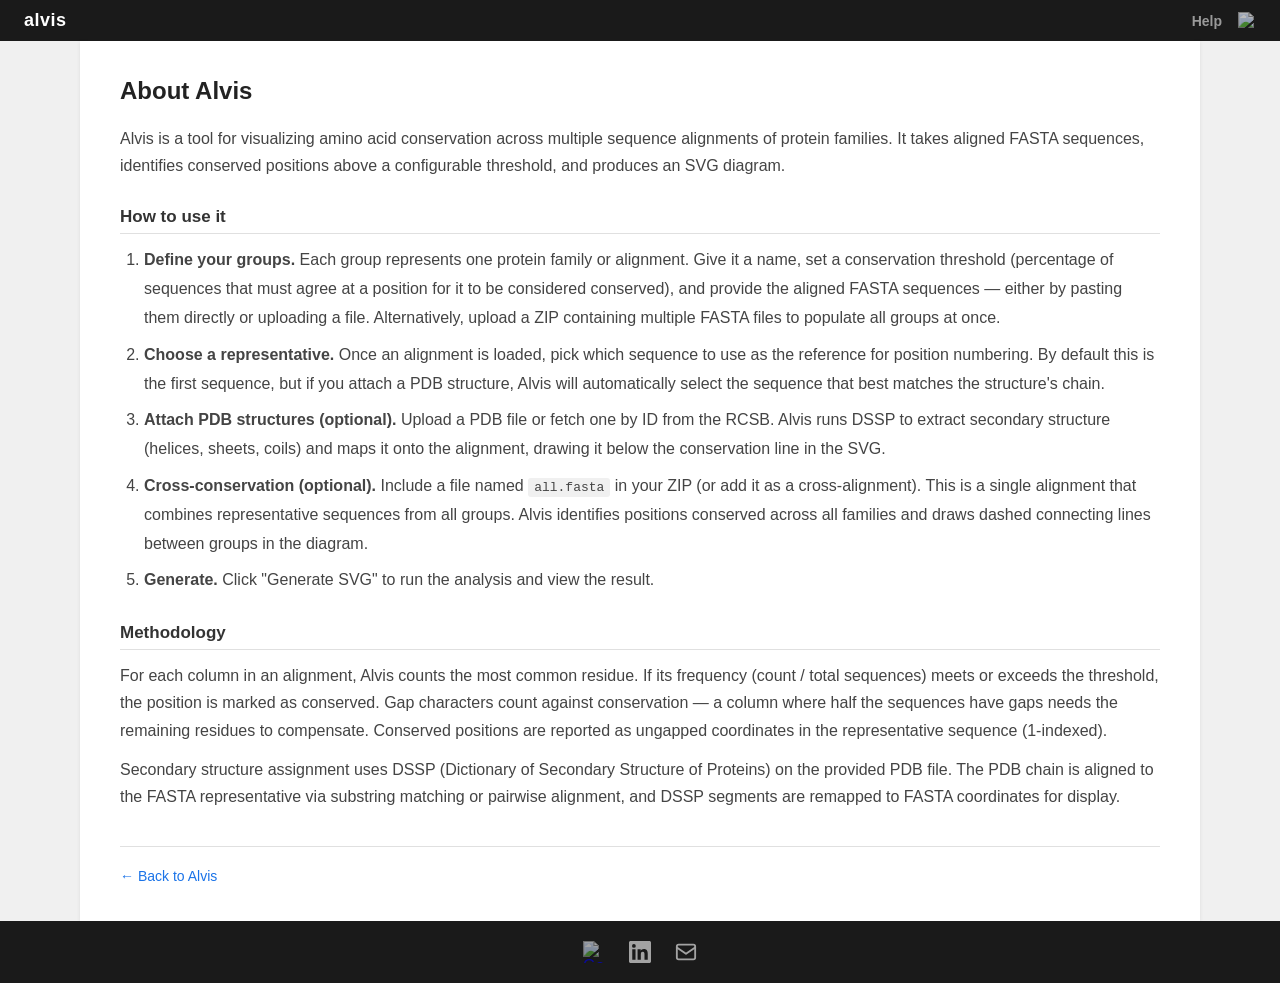
==== commit 0815eaa3: "footer with google scholar, linkedin and email" ====
--- a/templates/about.html
+++ b/templates/about.html
@@ -91,5 +91,24 @@
             <a href="/">&larr; Back to Alvis</a>
         </div>
     </div>
+
+    <footer class="site-footer">
+        <div class="footer-icons">
+            <a href="https://scholar.google.com/citations?hl=da&user=5yys75sAAAAJ" target="_blank" rel="noopener" aria-label="Google Scholar">
+                <img src="https://cdn.simpleicons.org/googlescholar/ffffff" alt="Google Scholar" width="22" height="22">
+            </a>
+            <a href="https://www.linkedin.com/in/idameitil/" target="_blank" rel="noopener" aria-label="LinkedIn">
+                <svg xmlns="http://www.w3.org/2000/svg" width="22" height="22" viewBox="0 0 24 24" fill="white">
+                    <path d="M20.447 20.452h-3.554v-5.569c0-1.328-.027-3.037-1.852-3.037-1.853 0-2.136 1.445-2.136 2.939v5.667H9.351V9h3.414v1.561h.046c.477-.9 1.637-1.85 3.37-1.85 3.601 0 4.267 2.37 4.267 5.455v6.286zM5.337 7.433a2.062 2.062 0 01-2.063-2.065 2.064 2.064 0 112.063 2.065zm1.782 13.019H3.555V9h3.564v11.452zM22.225 0H1.771C.792 0 0 .774 0 1.729v20.542C0 23.227.792 24 1.771 24h20.451C23.2 24 24 23.227 24 22.271V1.729C24 .774 23.2 0 22.222 0h.003z"/>
+                </svg>
+            </a>
+            <a href="mailto:ida.meitil@gmail.com" aria-label="Email">
+                <svg xmlns="http://www.w3.org/2000/svg" width="22" height="22" viewBox="0 0 24 24" fill="none" stroke="white" stroke-width="2" stroke-linecap="round" stroke-linejoin="round">
+                    <rect x="2" y="4" width="20" height="16" rx="2"/>
+                    <path d="m2 7 10 7 10-7"/>
+                </svg>
+            </a>
+        </div>
+    </footer>
 </body>
 </html>
--- a/static/style.css
+++ b/static/style.css
@@ -55,6 +55,30 @@
 }
 
 .topbar-github:hover {
+    opacity: 1;
+}
+
+.site-footer {
+    background: #1a1a1a;
+    padding: 20px;
+    display: flex;
+    justify-content: center;
+}
+
+.footer-icons {
+    display: flex;
+    gap: 24px;
+    align-items: center;
+}
+
+.footer-icons a {
+    display: flex;
+    align-items: center;
+    opacity: 0.6;
+    transition: opacity 0.15s;
+}
+
+.footer-icons a:hover {
     opacity: 1;
 }
 
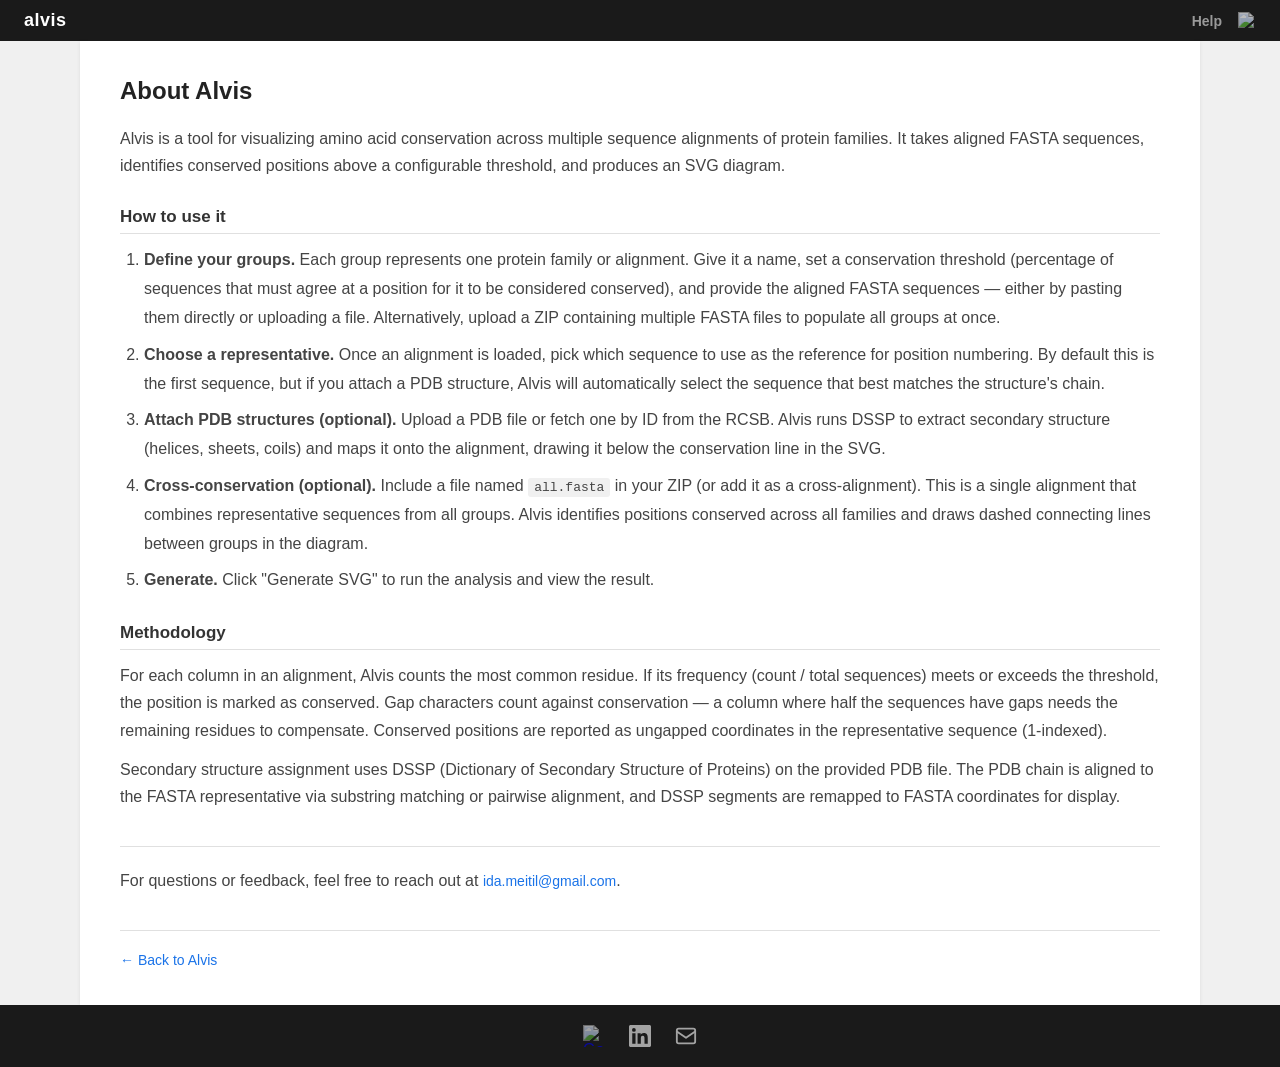
==== commit 86f013bf: "added contact info in about page" ====
--- a/templates/about.html
+++ b/templates/about.html
@@ -88,6 +88,10 @@
         </p>
 
         <div class="about-back">
+            <p>For questions or feedback, feel free to reach out at <a href="mailto:ida.meitil@gmail.com">ida.meitil@gmail.com</a>.</p>
+        </div>
+
+        <div class="about-back">
             <a href="/">&larr; Back to Alvis</a>
         </div>
     </div>
